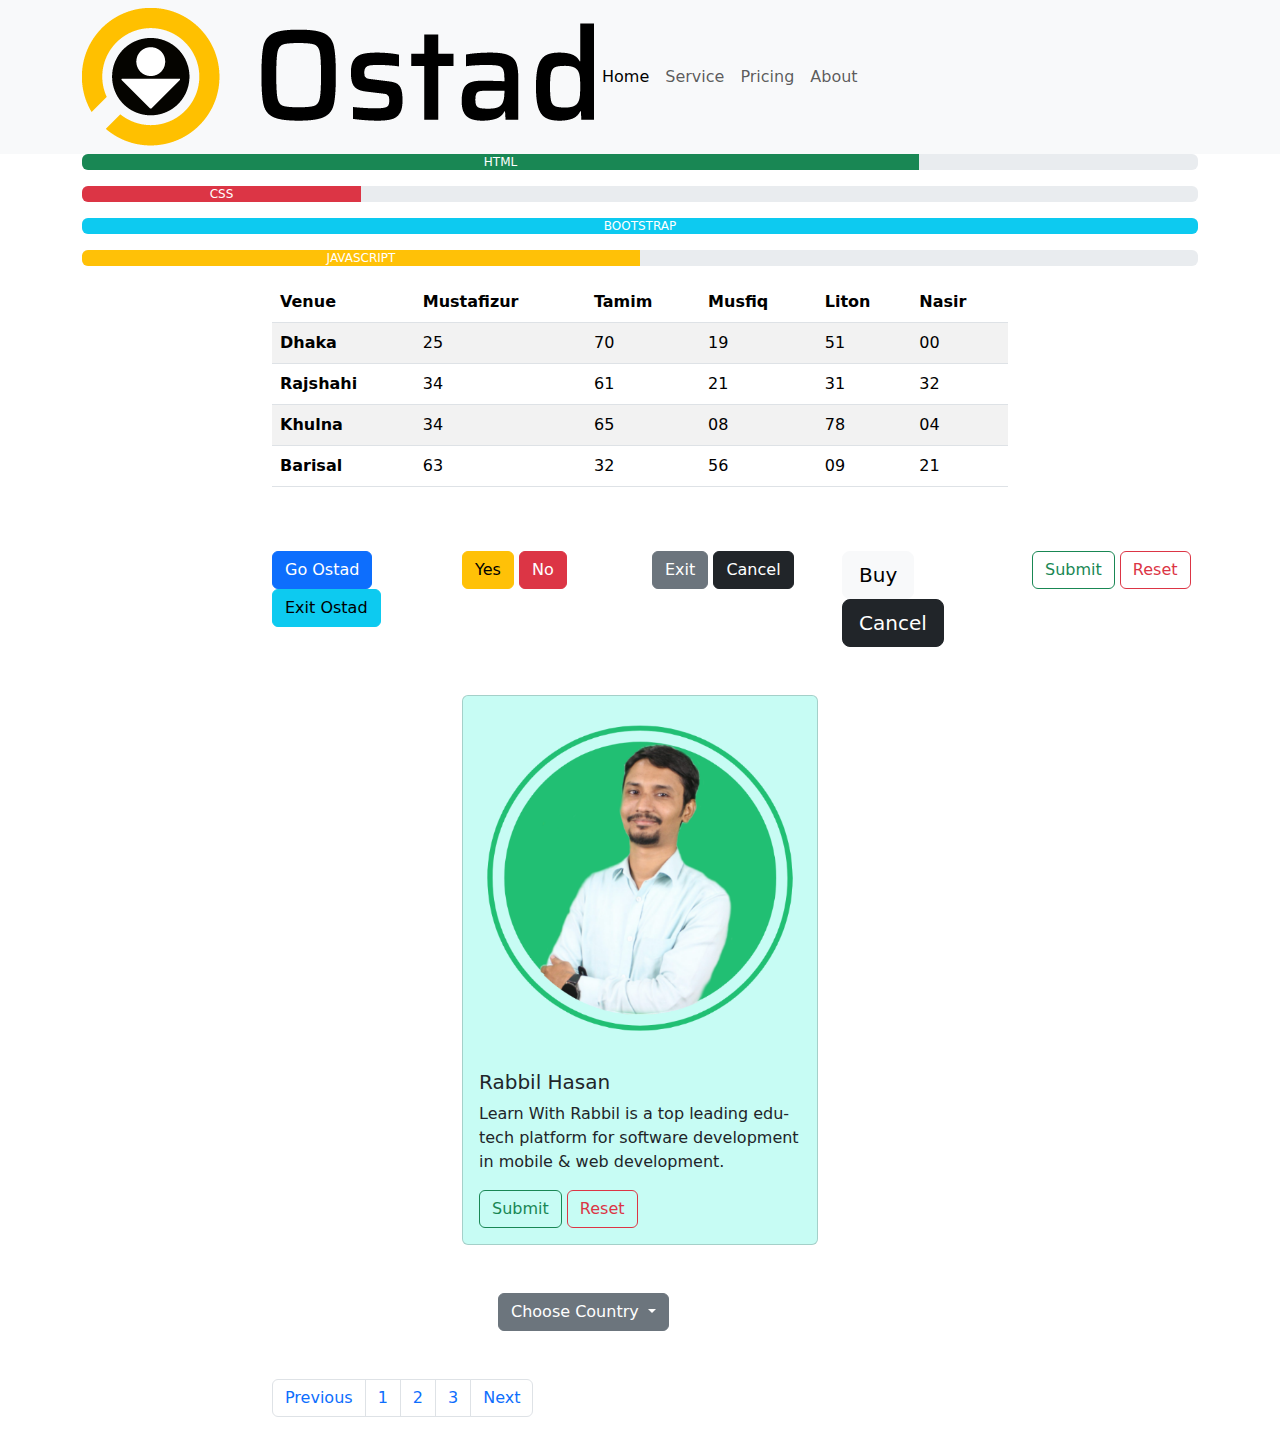
==== index.html @ 97654c4d "Work Done" ====
<!DOCTYPE html>
<html lang="en">
<head>
    <meta charset="UTF-8">
    <meta name="viewport" content="width=device-width, initial-scale=1.0">
    <title>MERN-BATCH-07</title>
    <link rel="stylesheet" href="./css/bootstrap.css">
    <link rel="stylesheet" href="./css/style.css">
</head>
<body>


  

    <!-- Bootstrap Navbar Start -->
     <section>
        <nav class="navbar navbar-expand-lg navbar-light bg-light">
            <div class="container">
             
              <div>
                <img src="./image/Ostad_logo.png" alt="">
              </div>
             
              <div class="collapse navbar-collapse" id="navbarText">
                <ul class="navbar-nav me-auto mb-2 mb-lg-0">
                  <li class="nav-item">
                    <a class="nav-link active" aria-current="page" href="#">Home</a>
                  </li>
                  <li class="nav-item">
                    <a class="nav-link" href="#">Service</a>
                  </li>
                  <li class="nav-item">
                    <a class="nav-link" href="#">Pricing</a>
                  </li>
                  <li class="nav-item">
                    <a class="nav-link" href="#">About</a>
                  </li>

                 
                </ul>
              </div>

             
            
            </div>
          </nav>
     </section>
    <!-- Bootstrap Navbar End -->


    <!-- Bootstrap Progressbar Start -->
     <section>
        <div class="container">
            <div class="progress mb-3">
                <div class="progress-bar bg-success w-75" role="progressbar"  aria-valuenow="25" aria-valuemin="0" aria-valuemax="100">HTML</div>
            </div>
            <div class="progress mb-3">
                <div class="progress-bar bg-danger w-25" role="progressbar"  aria-valuenow="25" aria-valuemin="0" aria-valuemax="100">CSS</div>
            </div>
            <div class="progress mb-3">
                <div class="progress-bar bg-info w-100" role="progressbar"  aria-valuenow="25" aria-valuemin="0" aria-valuemax="100">BOOTSTRAP</div>
            </div>
            <div class="progress mb-3">
                <div class="progress-bar bg-warning w-50" role="progressbar"  aria-valuenow="25" aria-valuemin="0" aria-valuemax="100">JAVASCRIPT</div>
            </div>
        </div>
     </section>
    <!-- Bootstrap Progressbar End -->

    <!-- Table Start -->
     <section>
        <div class="container">
            <div class="row">
                <div class="col-2"></div>
                <div class="col-8">
                    <table class="table table-striped">
                        <thead>
                            <tr>
                                <th>Venue</th>
                                <th>Mustafizur</th>
                                <th>Tamim</th>
                                <th>Musfiq</th>
                                <th>Liton</th>
                                <th>Nasir</th>
                            </tr>
                        </thead>
                        <tbody>
                            <tr>
                                <th>Dhaka</th>
                                <td>25</td>
                                <td>70</td>
                                <td>19</td>
                                <td>51</td>
                                <td>00</td>
                            </tr>
                            <tr>
                                <th>Rajshahi</th>
                                <td>34</td>
                                <td>61</td>
                                <td>21</td>
                                <td>31</td>
                                <td>32</td>
                            </tr>
                            <tr>
                                <th>Khulna</th>
                                <td>34</td>
                                <td>65</td>
                                <td>08</td>
                                <td>78</td>
                                <td>04</td>
                            </tr>
                            <tr>
                                <th>Barisal</th>
                                <td>63</td>
                                <td>32</td>
                                <td>56</td>
                                <td>09</td>
                                <td>21</td>
                            </tr>
                        </tbody>
                    </table>
                </div>
                <div class="col-2"></div>
            </div>
        </div>
     </section>
    <!-- Table End -->


    

 
      <!-- Bootstrap Button Start -->
      <section>
        <div class="container">
            <div class="row mt-5">
                <div class="col-2"></div>
                <div class="col-sm-2">
                    <button class="btn btn-primary">Go Ostad</button>
                    <button class="btn btn-info">Exit Ostad</button>
                </div>
                <div class="col-sm-2">
                    <button class="btn btn-warning">Yes</button>
                    <button class="btn btn-danger">No</button>
                </div>
                <div class="col-sm-2">
                    <button class="btn btn-secondary">Exit</button>
                    <button class="btn btn-dark">Cancel</button>
                </div>
                <div class="col-sm-2">
                    <button type="button" class="btn btn-light btn-lg">Buy</button>
                    <button type="button" class="btn btn-dark btn-lg">Cancel</button>
                </div>
                <div class="col-sm-2">
                    <input class="btn btn-outline-success" type="submit">
                    <input class="btn btn-outline-danger" type="reset">
                </div>
            </div>
        </div>
        </section>
        <!-- Bootstrap Button Start -->
    
        


    
    
        <!-- Bootstrap Card Start -->
         <section>
        <div class="container mt-5">
            <div class="row">
                <div class="col-4"></div>
                <div class="col-4">
                    <div class="card">
                        <img src="./image/rabbilVai.png" alt="#">
                        <div class="card-body">
                            <h5 class="card-title">Rabbil Hasan</h5>
                            <p class="card-text">Learn With Rabbil is a top leading edu-tech platform for software development in mobile & web development.</p>
                            <a href="https://rabbil.com/" class="btn btn-outline-success">Submit</a>
                            <a href="https://rabbil.com/" class="btn btn-outline-danger">Reset</a>
                        </div>
                    </div>
                </div>
                <div class="col-4"></div>
            </div>
        </div>
        </section>
        <!-- Bootstrap Card End -->


            <!-- Dropdown Start -->
        <section>
        <div class="container">
           <div class="row">
               <div class="col-4"></div>
               <div class="col-4 p-5">
                   <div class="dropdown">
                       <button class="btn btn-secondary dropdown-toggle" type="button" data-toggle="dropdown">
                         Choose Country
                       </button>
                       <ul class="dropdown-menu">
                           <li class="dropdown-item">Bangladesh</li>
                           <li class="dropdown-item">Pakistan</li>
                           <li class="dropdown-item">navbar-expand-lg</li>
                       </ul>
                  </div>
               <div class="col-4"></div>
           </div>
        </div>
       </div>
        </section>
        <!-- Dropdown End -->
   
   

        <!-- Paginate Start -->
         <div class="container">
            <div class="row">
                <div class="col-2"></div>
                <div class="col-8">
                    <nav aria-label="Page navigation">
                        <ul class="pagination">
                          <li class="page-item"><a class="page-link" href="#">Previous</a></li>
                          <li class="page-item"><a class="page-link" href="#">1</a></li>
                          <li class="page-item"><a class="page-link" href="#">2</a></li>
                          <li class="page-item"><a class="page-link" href="#">3</a></li>
                          <li class="page-item"><a class="page-link" href="#">Next</a></li>
                        </ul>
                      </nav>
                </div>
                <div class="col-2"></div>
            </div>
         </div>
        <!-- Paginate End -->
     
    

    <link rel="stylesheet" href="./js/bootstrap.bundle.js">
    
</body>
</html>
---- css/style.css ----
*{
    margin: 0;
    padding: 0;
    box-sizing: border-box;
}

.card{
    background: #0df0ce3b;
}
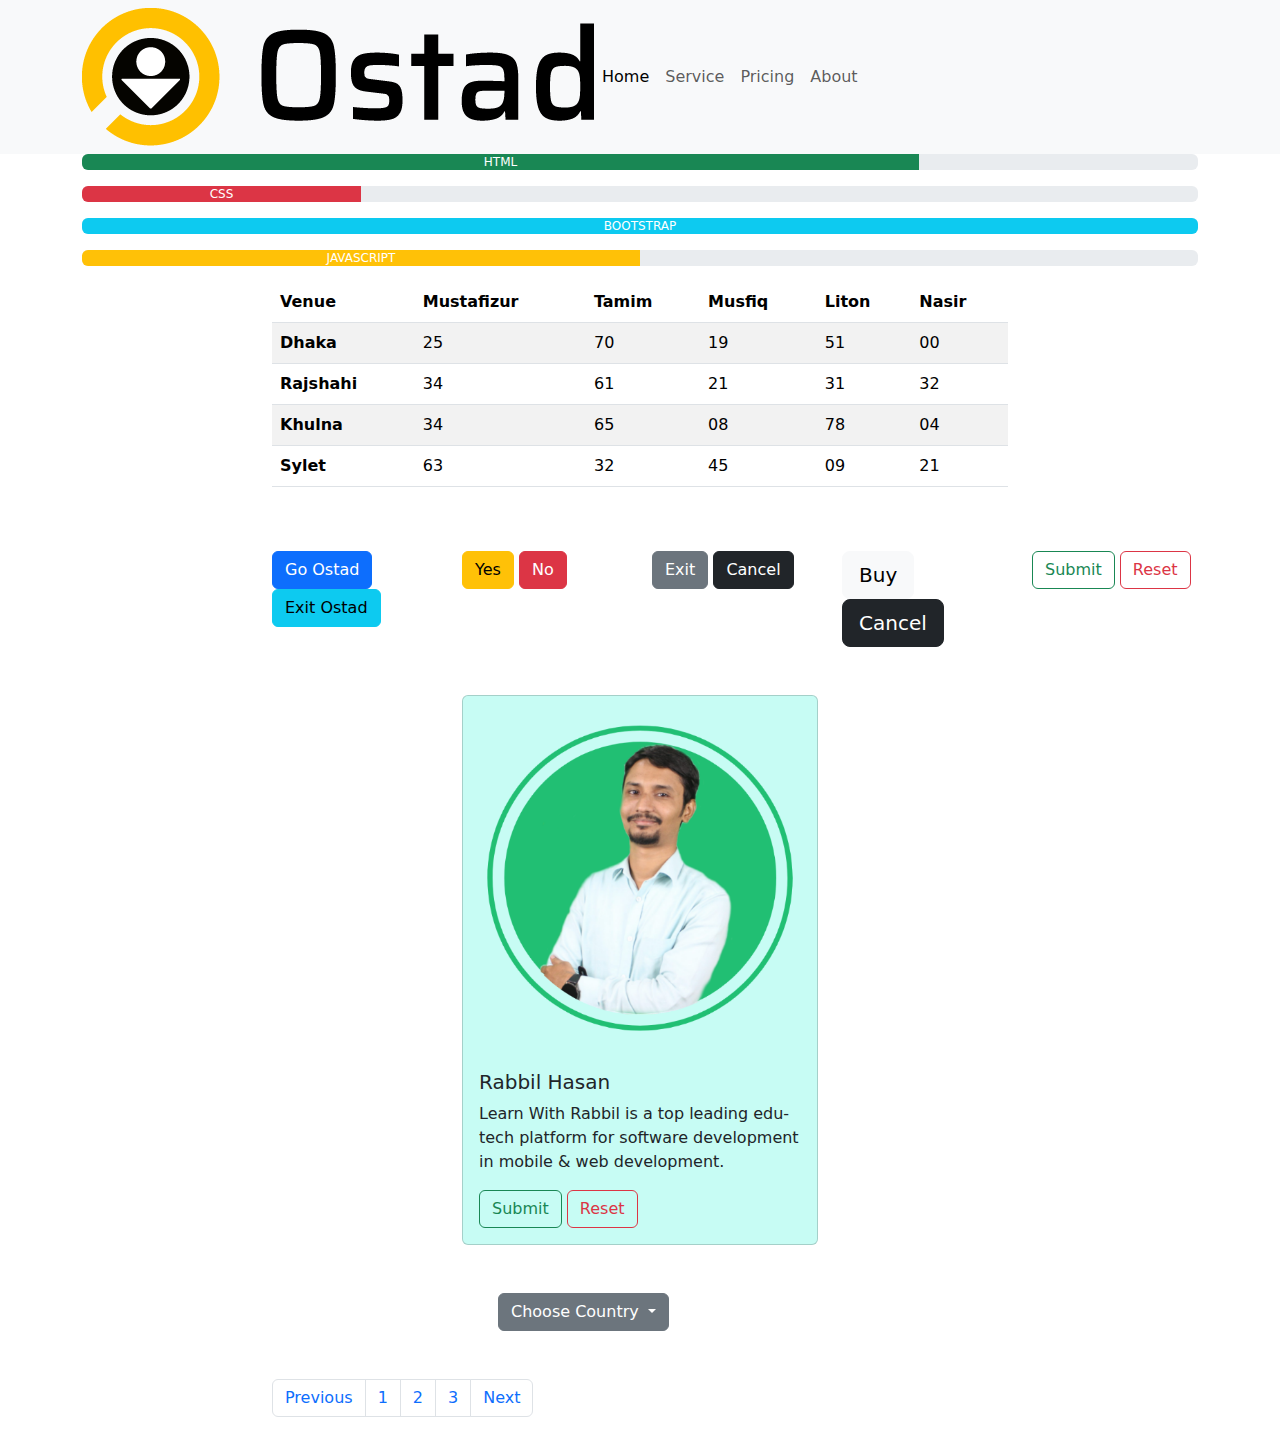
==== commit fa7de464: "Created in Junior" ====
--- a/index.html
+++ b/index.html
@@ -110,10 +110,10 @@
                                 <td>04</td>
                             </tr>
                             <tr>
-                                <th>Barisal</th>
+                                <th>Sylet</th>
                                 <td>63</td>
                                 <td>32</td>
-                                <td>56</td>
+                                <td>45</td>
                                 <td>09</td>
                                 <td>21</td>
                             </tr>
